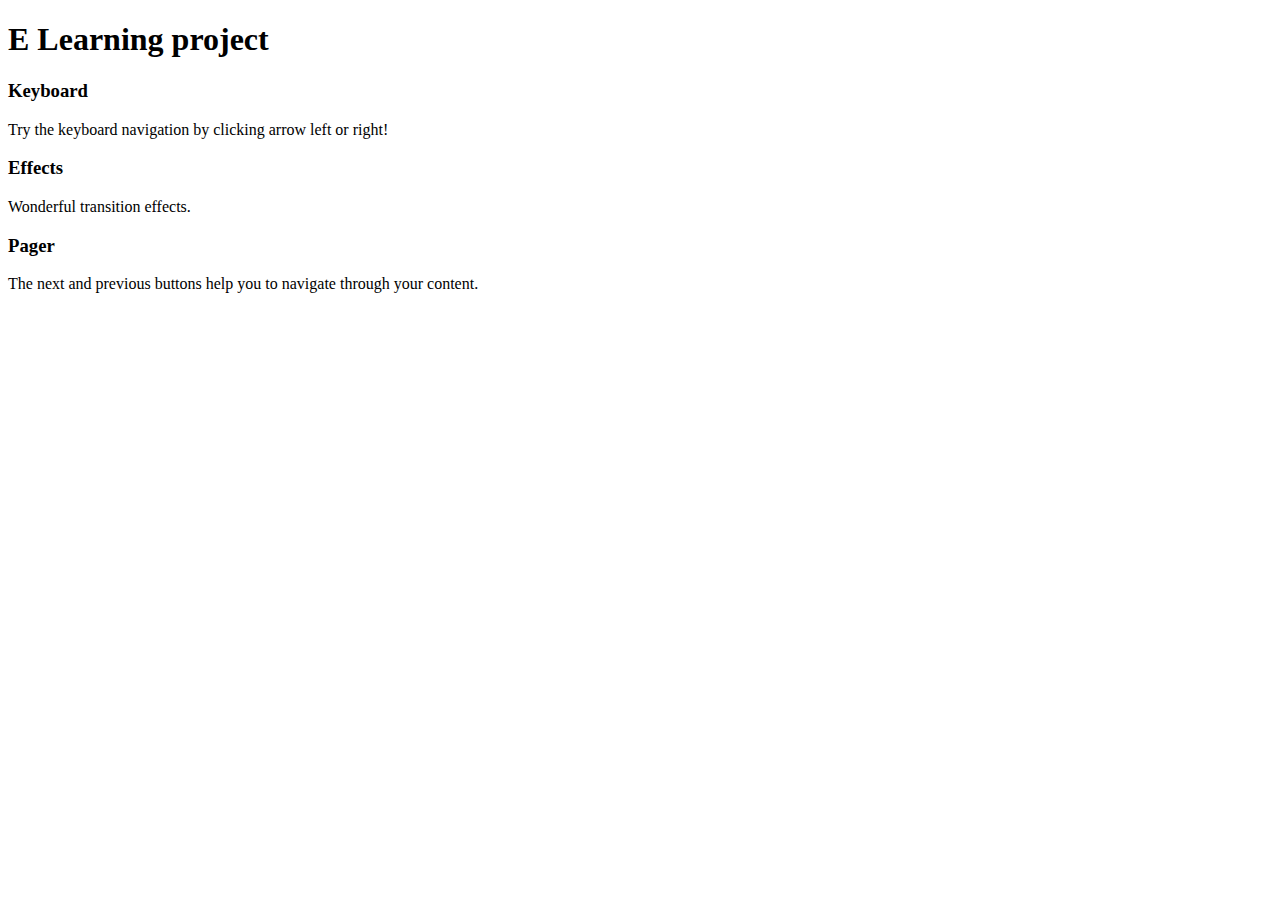
==== racketWeb/index.html @ adc94382 "new design for jquery steps added" ====
<!DOCTYPE html>
<html lang="en">
  <head>
    <meta charset="utf-8">
    <meta http-equiv="X-UA-Compatible" content="IE=edge">
    <meta name="viewport" content="width=device-width, initial-scale=1">
    <!-- The above 3 meta tags *must* come first in the head; any other head content must come *after* these tags -->
    <title>E Learning project</title>

    <!-- Bootstrap -->
    <link href="bootstrap/css/bootstrap.min.css" rel="stylesheet">

    <!-- HTML5 shim and Respond.js for IE8 support of HTML5 elements and media queries -->
    <!-- WARNING: Respond.js doesn't work if you view the page via file:// -->
    <!--[if lt IE 9]>
      <script src="https://oss.maxcdn.com/html5shiv/3.7.3/html5shiv.min.js"></script>
      <script src="https://oss.maxcdn.com/respond/1.4.2/respond.min.js"></script>
    <![endif]-->
  </head>
  <body>
    <h1>E Learning project</h1>

    

    <div id="example-basic">
        <h3>Keyboard</h3>
        <section>
            <p>Try the keyboard navigation by clicking arrow left or right!</p>
        </section>
        <h3>Effects</h3>
        <section>
            <p>Wonderful transition effects.</p>
        </section>
        <h3>Pager</h3>
        <section>
            <p>The next and previous buttons help you to navigate through your content.</p>
        </section>
    </div>




    <!-- jQuery (necessary for Bootstrap's JavaScript plugins) -->
    <script src="https://ajax.googleapis.com/ajax/libs/jquery/1.12.4/jquery.min.js"></script>
    <!-- Include all compiled plugins (below), or include individual files as needed -->
    <script src="bootstrap/js/bootstrap.min.js"></script>
    <script src="bootstrap/js/jquery.steps.min.js"></script>
    <script src="bootstrap/js/app.js"></script>
  </body>
</html>
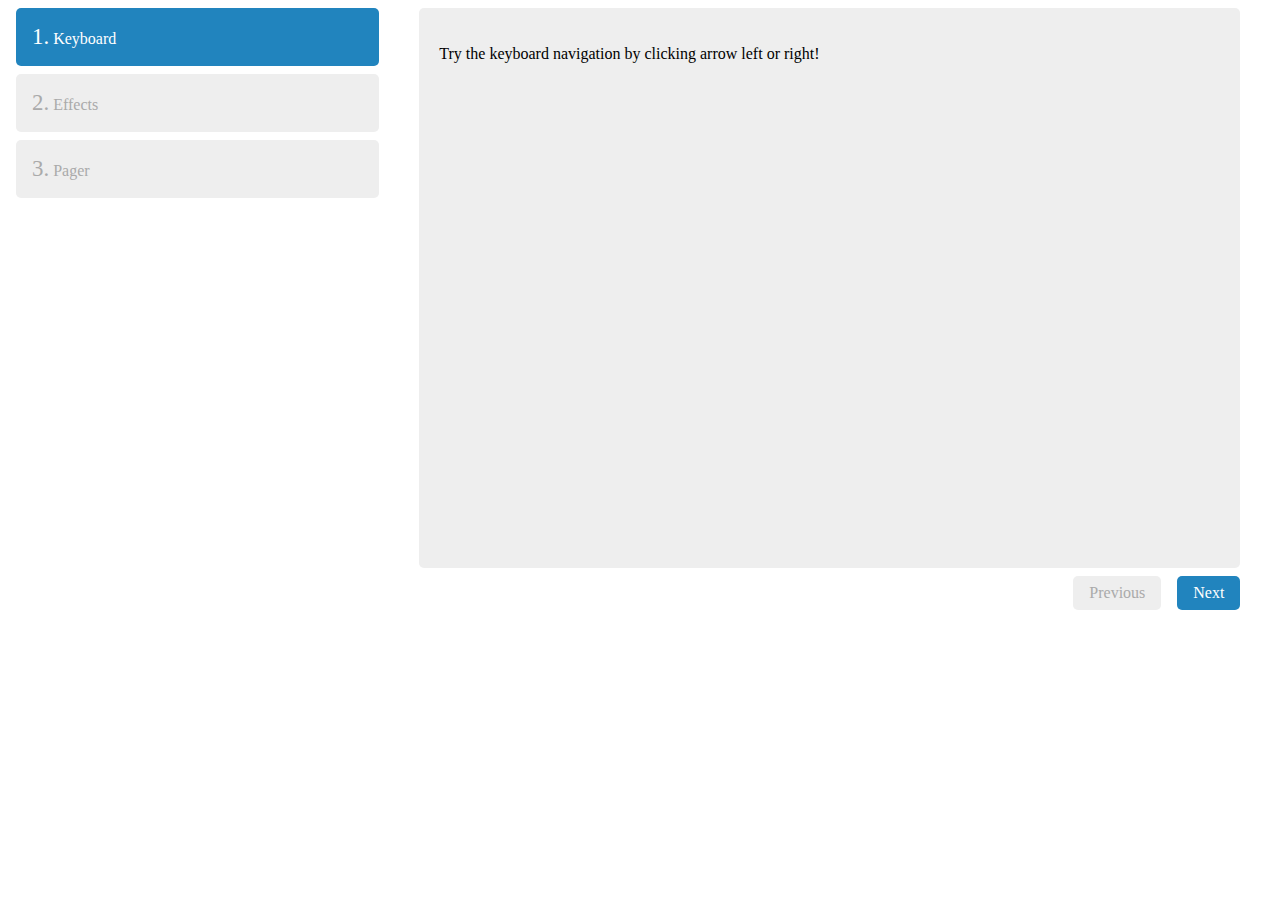
==== commit f26133d6: "Working jQuery-steps" ====
--- a/racketWeb/index.html
+++ b/racketWeb/index.html
@@ -1,50 +1,54 @@
 <!DOCTYPE html>
 <html lang="en">
-  <head>
-    <meta charset="utf-8">
-    <meta http-equiv="X-UA-Compatible" content="IE=edge">
-    <meta name="viewport" content="width=device-width, initial-scale=1">
-    <!-- The above 3 meta tags *must* come first in the head; any other head content must come *after* these tags -->
-    <title>E Learning project</title>
 
-    <!-- Bootstrap -->
-    <link href="bootstrap/css/bootstrap.min.css" rel="stylesheet">
+<head>
+	<meta charset="utf-8">
+	<meta http-equiv="X-UA-Compatible" content="IE=edge">
+	<meta name="viewport" content="width=device-width, initial-scale=1">
+	<!-- The above 3 meta tags *must* come first in the head; any other head content must come *after* these tags -->
+	<title>E Learning project</title>
 
-    <!-- HTML5 shim and Respond.js for IE8 support of HTML5 elements and media queries -->
-    <!-- WARNING: Respond.js doesn't work if you view the page via file:// -->
-    <!--[if lt IE 9]>
+	<!-- Bootstrap -->
+	<link href="jquery/jquery-steps.min.css" rel="stylesheet">
+	
+	<link href="bootstrap/css/bootstrap.min.css" rel="stylesheet">
+	<link href="bootstrap/css/bootstrap-theme.min.css" rel="stylesheet">
+
+
+	<!-- HTML5 shim and Respond.js for IE8 support of HTML5 elements and media queries -->
+	<!-- WARNING: Respond.js doesn't work if you view the page via file:// -->
+	<!--[if lt IE 9]>
       <script src="https://oss.maxcdn.com/html5shiv/3.7.3/html5shiv.min.js"></script>
       <script src="https://oss.maxcdn.com/respond/1.4.2/respond.min.js"></script>
     <![endif]-->
-  </head>
-  <body>
-    <h1>E Learning project</h1>
+</head>
 
-    
-
-    <div id="example-basic">
-        <h3>Keyboard</h3>
-        <section>
-            <p>Try the keyboard navigation by clicking arrow left or right!</p>
-        </section>
-        <h3>Effects</h3>
-        <section>
-            <p>Wonderful transition effects.</p>
-        </section>
-        <h3>Pager</h3>
-        <section>
-            <p>The next and previous buttons help you to navigate through your content.</p>
-        </section>
-    </div>
+<body>
+	<div id="example-vertical">
+		<h3>Keyboard</h3>
+		<section>
+			<p>Try the keyboard navigation by clicking arrow left or right!</p>
+		</section>
+		<h3>Effects</h3>
+		<section>
+			<p>Wonderful transition effects.</p>
+		</section>
+		<h3>Pager</h3>
+		<section>
+			<p>The next and previous buttons help you to navigate through your content.</p>
+		</section>
+	</div>
 
 
 
+	<!-- jQuery (necessary for Bootstrap's JavaScript plugins) -->
+	<script src="https://code.jquery.com/jquery-2.2.4.min.js"></script>
+	<!-- Include all compiled plugins (below), or include individual files as needed -->
+	<script src="jquery/jquery.cookie.js"></script>
+	<script src="jquery/jquery.steps.min.js"></script>
+	<script src="bootstrap/js/bootstrap.min.js"></script>
+	<script src="jquery/app.js"></script>
 
-    <!-- jQuery (necessary for Bootstrap's JavaScript plugins) -->
-    <script src="https://ajax.googleapis.com/ajax/libs/jquery/1.12.4/jquery.min.js"></script>
-    <!-- Include all compiled plugins (below), or include individual files as needed -->
-    <script src="bootstrap/js/bootstrap.min.js"></script>
-    <script src="bootstrap/js/jquery.steps.min.js"></script>
-    <script src="bootstrap/js/app.js"></script>
-  </body>
-</html>
+</body>
+
+</html>